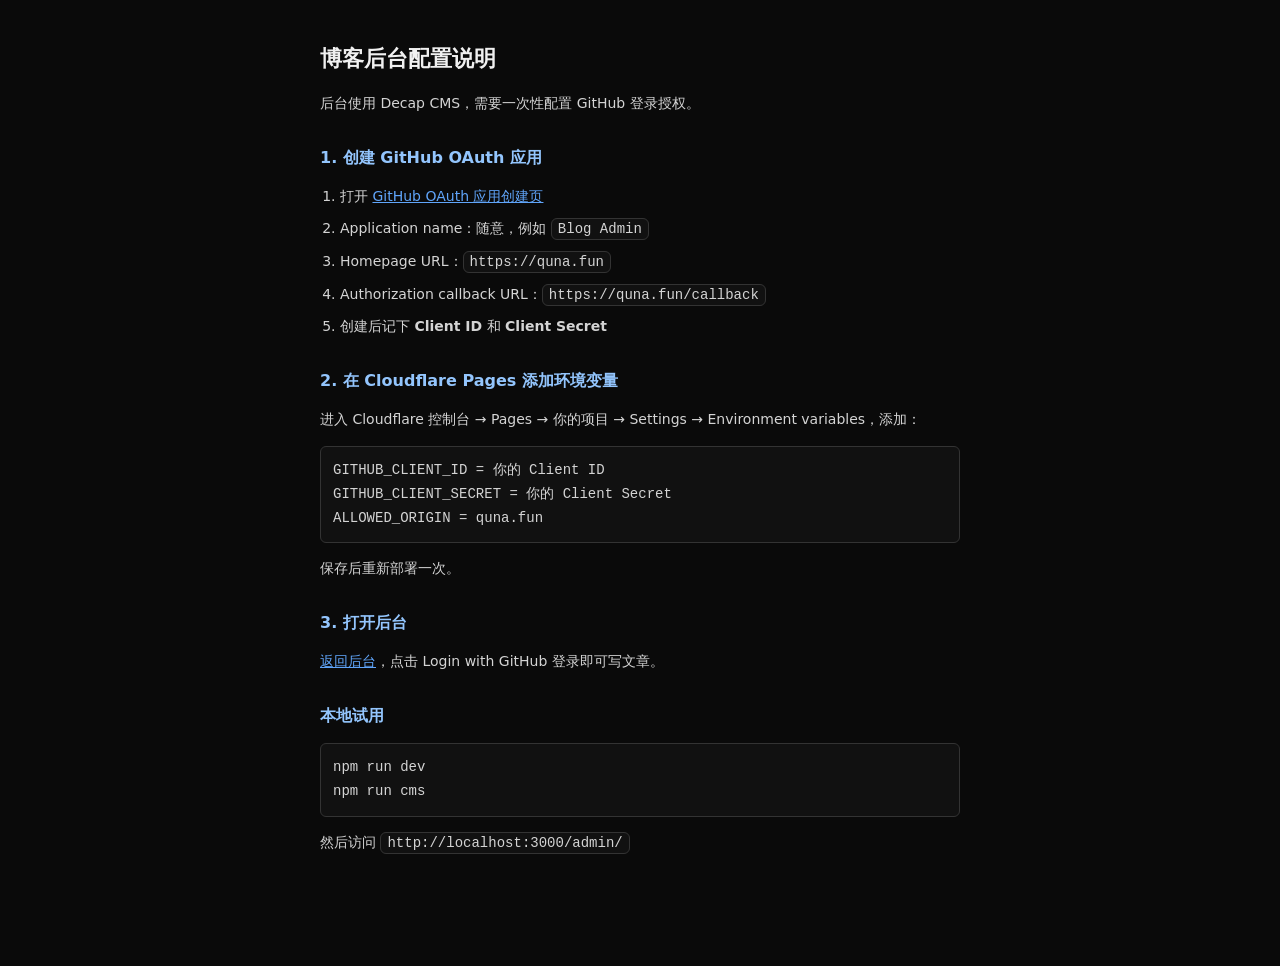
==== public/admin/setup.html @ 5bf45909 "fix: add Cloudflare OAuth for Decap CMS admin" ====
<!DOCTYPE html>
<html lang="zh-CN">
  <head>
    <meta charset="utf-8" />
    <meta name="viewport" content="width=device-width, initial-scale=1" />
    <meta name="robots" content="noindex, nofollow" />
    <title>后台配置说明</title>
    <link rel="stylesheet" href="cms.css" />
    <style>
      body {
        max-width: 640px;
        margin: 40px auto;
        padding: 0 20px 60px;
        font: 14px/1.7 system-ui, sans-serif;
        color: #d4d4d4;
        background: #0a0a0a;
      }
      h1 { color: #f0f0f0; font-size: 22px; }
      h2 { color: #93c5fd; font-size: 16px; margin-top: 28px; }
      code, pre {
        background: #111;
        border: 1px solid #333;
        border-radius: 6px;
        padding: 2px 6px;
      }
      pre { padding: 12px; overflow-x: auto; }
      a { color: #60a5fa; }
      ol { padding-left: 20px; }
      li { margin: 8px 0; }
    </style>
  </head>
  <body>
    <h1>博客后台配置说明</h1>
    <p>后台使用 Decap CMS，需要一次性配置 GitHub 登录授权。</p>

    <h2>1. 创建 GitHub OAuth 应用</h2>
    <ol>
      <li>打开 <a href="https://github.com/settings/applications/new" target="_blank" rel="noopener">GitHub OAuth 应用创建页</a></li>
      <li>Application name：随意，例如 <code>Blog Admin</code></li>
      <li>Homepage URL：<code>https://quna.fun</code></li>
      <li>Authorization callback URL：<code>https://quna.fun/callback</code></li>
      <li>创建后记下 <strong>Client ID</strong> 和 <strong>Client Secret</strong></li>
    </ol>

    <h2>2. 在 Cloudflare Pages 添加环境变量</h2>
    <p>进入 Cloudflare 控制台 → Pages → 你的项目 → Settings → Environment variables，添加：</p>
    <pre>GITHUB_CLIENT_ID = 你的 Client ID
GITHUB_CLIENT_SECRET = 你的 Client Secret
ALLOWED_ORIGIN = quna.fun</pre>
    <p>保存后重新部署一次。</p>

    <h2>3. 打开后台</h2>
    <p><a href="/admin/">返回后台</a>，点击 Login with GitHub 登录即可写文章。</p>

    <h2>本地试用</h2>
    <pre>npm run dev
npm run cms</pre>
    <p>然后访问 <code>http://localhost:3000/admin/</code></p>
  </body>
</html>
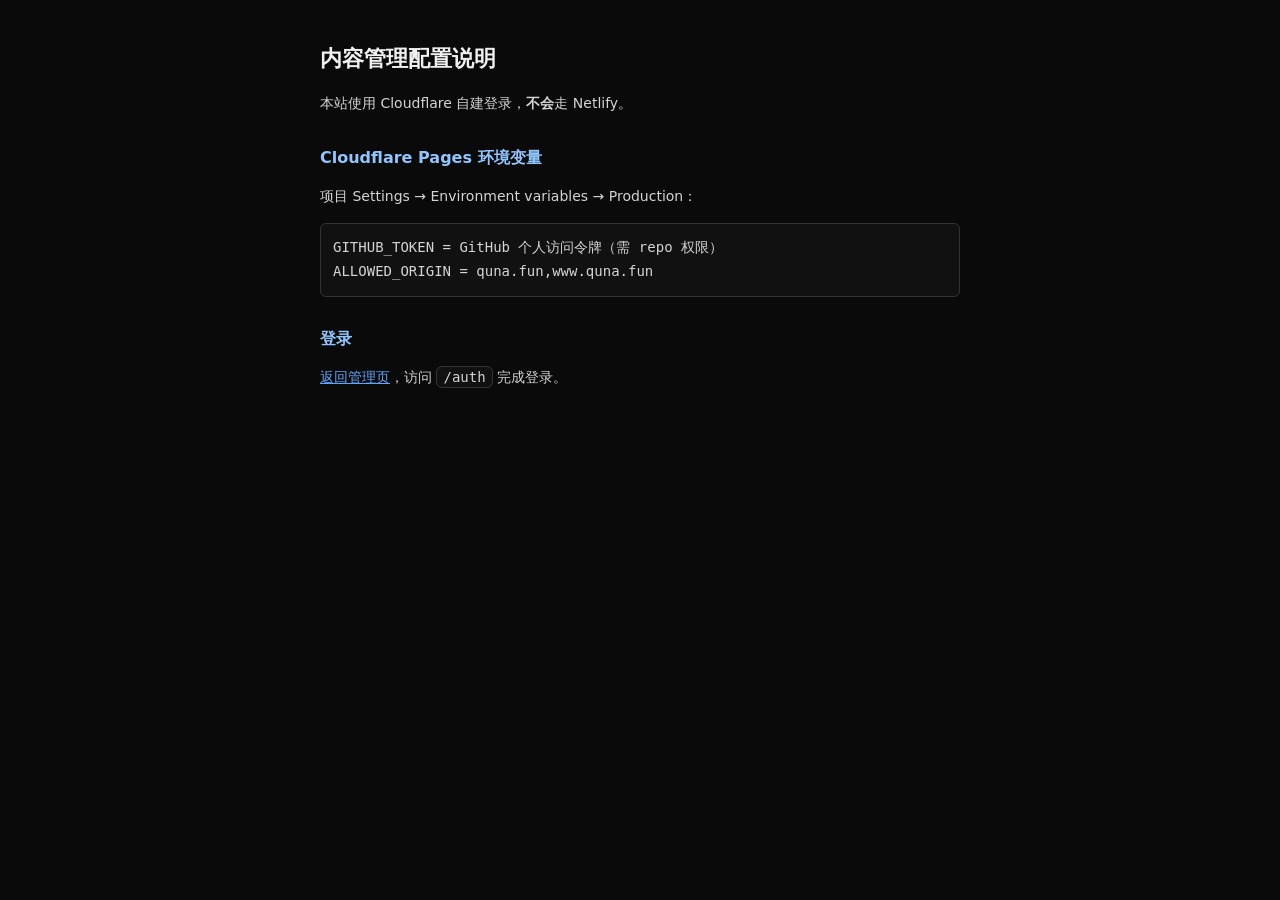
==== commit aa3bcf83: "fix: token-based CMS auth and remove admin labels" ====
--- a/public/admin/setup.html
+++ b/public/admin/setup.html
@@ -4,7 +4,7 @@
     <meta charset="utf-8" />
     <meta name="viewport" content="width=device-width, initial-scale=1" />
     <meta name="robots" content="noindex, nofollow" />
-    <title>后台配置说明</title>
+    <title>配置说明</title>
     <link rel="stylesheet" href="cms.css" />
     <style>
       body {
@@ -25,36 +25,23 @@
       }
       pre { padding: 12px; overflow-x: auto; }
       a { color: #60a5fa; }
-      ol { padding-left: 20px; }
-      li { margin: 8px 0; }
+      #origin { color: #93c5fd; }
     </style>
   </head>
   <body>
-    <h1>博客后台配置说明</h1>
-    <p>后台使用 Decap CMS，需要一次性配置 GitHub 登录授权。</p>
+    <h1>内容管理配置说明</h1>
+    <p>本站使用 Cloudflare 自建登录，<strong>不会</strong>走 Netlify。</p>
 
-    <h2>1. 创建 GitHub OAuth 应用</h2>
-    <ol>
-      <li>打开 <a href="https://github.com/settings/applications/new" target="_blank" rel="noopener">GitHub OAuth 应用创建页</a></li>
-      <li>Application name：随意，例如 <code>Blog Admin</code></li>
-      <li>Homepage URL：<code>https://quna.fun</code></li>
-      <li>Authorization callback URL：<code>https://quna.fun/callback</code></li>
-      <li>创建后记下 <strong>Client ID</strong> 和 <strong>Client Secret</strong></li>
-    </ol>
+    <h2>Cloudflare Pages 环境变量</h2>
+    <p>项目 Settings → Environment variables → Production：</p>
+    <pre>GITHUB_TOKEN = GitHub 个人访问令牌（需 repo 权限）
+ALLOWED_ORIGIN = quna.fun,www.quna.fun</pre>
 
-    <h2>2. 在 Cloudflare Pages 添加环境变量</h2>
-    <p>进入 Cloudflare 控制台 → Pages → 你的项目 → Settings → Environment variables，添加：</p>
-    <pre>GITHUB_CLIENT_ID = 你的 Client ID
-GITHUB_CLIENT_SECRET = 你的 Client Secret
-ALLOWED_ORIGIN = quna.fun</pre>
-    <p>保存后重新部署一次。</p>
+    <h2>登录</h2>
+    <p><a href="/admin/">返回管理页</a>，访问 <code>/auth</code> 完成登录。</p>
 
-    <h2>3. 打开后台</h2>
-    <p><a href="/admin/">返回后台</a>，点击 Login with GitHub 登录即可写文章。</p>
-
-    <h2>本地试用</h2>
-    <pre>npm run dev
-npm run cms</pre>
-    <p>然后访问 <code>http://localhost:3000/admin/</code></p>
+    <script>
+      document.getElementById("origin");
+    </script>
   </body>
 </html>
